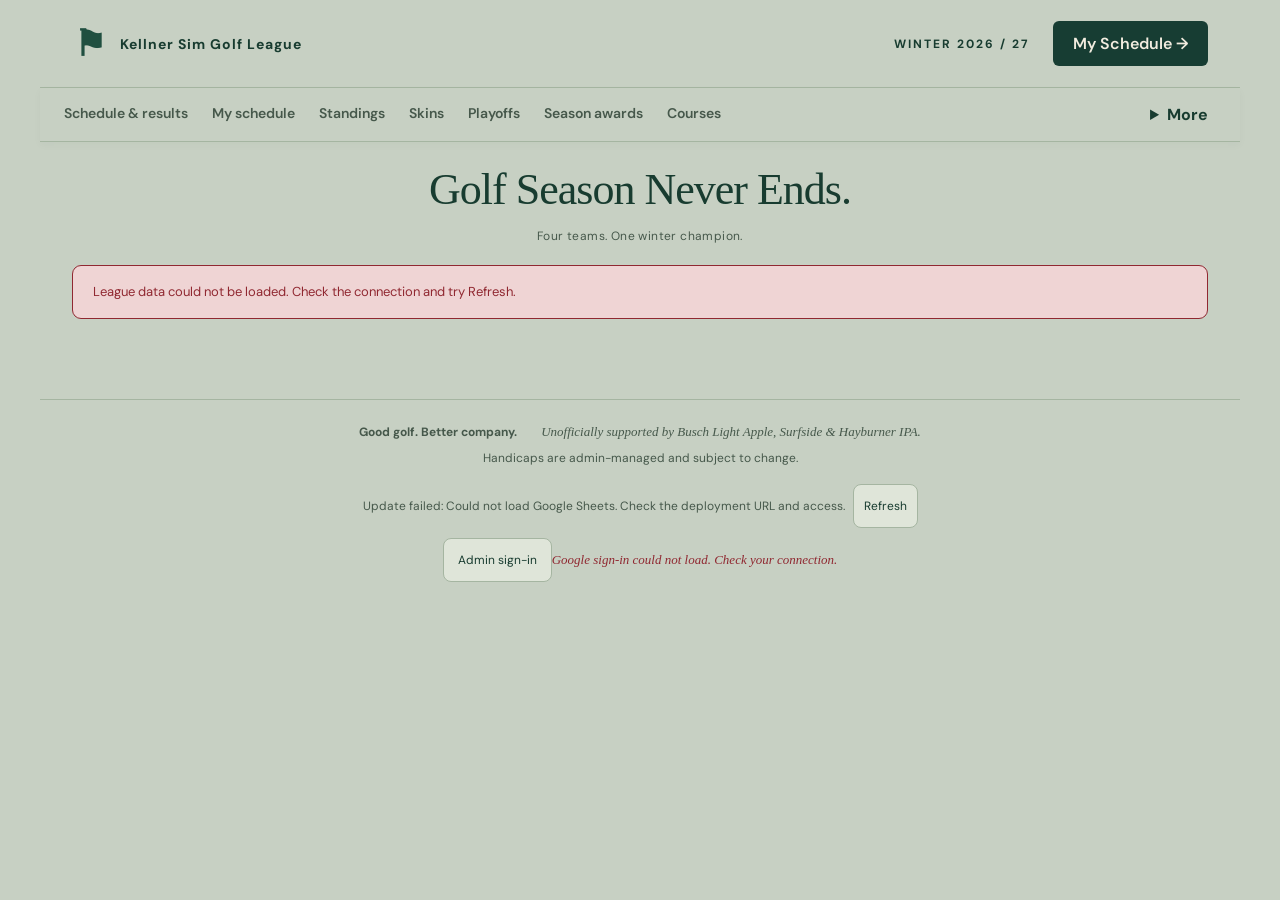
==== index.html @ 16c5644f "Add files via upload" ====
<!doctype html>
<html lang="en"><head><meta charset="utf-8"><meta name="viewport" content="width=device-width,initial-scale=1"><meta name="theme-color" content="#c7d0c3" media="(prefers-color-scheme: light)"><meta name="theme-color" content="#102a23" media="(prefers-color-scheme: dark)"><script src="theme.js?v=20261117-match-grid"></script><meta name="description" content="Nine holes. Four teams. One winter champion. League scores, standings and player statistics."><title>Kellner Sim Golf League</title><link rel="preconnect" href="https://fonts.googleapis.com"><link rel="preconnect" href="https://fonts.gstatic.com" crossorigin><link rel="stylesheet" href="https://fonts.googleapis.com/css2?family=DM+Sans:wght@400;500;600;700&amp;display=swap"><link rel="stylesheet" href="style.css?v=20261117-match-grid"><link rel="icon" href="favicon.svg?v=20261117-match-grid" type="image/svg+xml"><link rel="apple-touch-icon" href="icon-180.png?v=20261117-match-grid"><link rel="manifest" href="manifest.json?v=20261117-match-grid"><meta name="apple-mobile-web-app-capable" content="yes"><meta property="og:type" content="website"><meta property="og:title" content="Kellner Sim Golf League"><meta property="og:description" content="Golf Season Never Ends. View league schedules, results, standings and player statistics."><meta property="og:url" content="https://ckellner11.github.io/2026-Sim-Golf-League/"><meta property="og:locale" content="en_US"><link rel="canonical" href="https://ckellner11.github.io/2026-Sim-Golf-League/"><meta property="og:site_name" content="Kellner Sim Golf League"><meta property="og:image" content="https://ckellner11.github.io/2026-Sim-Golf-League/og-image.png?v=20261117-match-grid"><meta property="og:image:alt" content="Cream golf flag and Kellner Sim Golf League name on a forest-green background"><meta property="og:image:width" content="1200"><meta property="og:image:height" content="630"><meta name="twitter:card" content="summary_large_image"></head>
<body><a class="skip" href="#content">Skip to content</a><header><a class="brand" href="#schedule"><span class="mark">⚑</span><span id="brand">Kellner Sim Golf League</span></a><div class="header-actions"><span class="season">WINTER 2026 / 27</span><a class="primary-link" href="#my-schedule">My Schedule →</a></div></header><nav class="site-nav" aria-label="League sections"><div class="nav-links"><a href="#schedule">Schedule & results</a><a href="#my-schedule">My schedule</a><a href="#standings">Standings</a><a href="#skins">Skins</a><a href="#playoffs">Playoffs</a><a href="#awards">Season awards</a><a href="#courses">Courses</a></div><details class="nav-more"><summary>More</summary><div class="more-links"><a href="#players">Player Stats</a><a href="#teams">Teams</a><a href="#handicaps">Handicaps</a><a href="#rules">League rules</a><label class="theme-control" for="theme-mode">Appearance<select id="theme-mode" aria-label="Appearance"><option value="system">System</option><option value="light">Light</option><option value="dark">Dark</option></select></label><label class="theme-control" for="text-size">Text size<select id="text-size" aria-label="Text size"><option value="standard">Standard</option><option value="large">Large</option><option value="extra-large">Extra large</option></select></label></div></details></nav>
<section class="league-title"><h1>Golf Season Never Ends.</h1><span>Four teams. One winter champion.</span></section>
<main id="content"><section id="league-news" aria-label="League news" hidden></section><div id="view" tabindex="-1" aria-busy="true"><div class="skeleton" role="status" aria-label="Loading league schedule"><span>Loading your league…</span><div></div><div></div><div></div></div></div><noscript><style>.skeleton,.connection{display:none}</style><div class="notice">JavaScript is needed to load the league schedule, standings and scores. Please enable it in your browser and reload this page.</div></noscript></main>
<footer><strong>Good golf. Better company.</strong><span>Unofficially supported by Busch Light Apple, Surfside &amp; Hayburner IPA.</span><small>Handicaps are admin-managed and subject to change.</small><div class="connection"><span id="status" role="status">Loading league…</span><button id="refresh">Refresh</button></div></footer><script src="config.js?v=20261117-match-grid"></script><script src="data.js?v=20261117-match-grid"></script><script src="engine.js?v=20261117-match-grid"></script><script src="extras.js?v=20261117-match-grid"></script><script src="extras-ui.js?v=20261117-match-grid"></script><script src="course-media.js?v=20261117-match-grid"></script><script src="live-display.js?v=20261117-match-grid"></script><script src="scoring-config.js?v=20261117-match-grid"></script><script src="app.js?v=20261117-match-grid"></script><script src="live-scoring.js?v=20261117-match-grid"></script></body></html>
---- style.css ----
:root{--crest-ink:#fff;--team-3:#82549b;--team-2:#257b83;--team-1:#a34c42;--team-0:#4056a0;--score-ink:#000;--warning-ink:#624b1e;--warning-line:#ad8b47;--warning-bg:#e8d8ae;--strong-ink:#f1ecdf;--strong-bg:#173d33;--ink:#183c30;--green:#204f40;--paper:#c7d0c3;--surface:#dfe5d9;--surface-alt:#d3ddcd;--line:#a5b5a1;--cream:#dfe5d9;--muted:#46584b;--gold:#806127;--gold-ink:#6b501f;--win-bg:#cfdfc4;--win-line:#719061;--error:#902831;--error-bg:#efd4d4;--nav-h:68px;--match-padding:20px;--match-time-size:1.5625rem}
*{box-sizing:border-box}
body{margin:0;background:var(--paper);color:var(--ink);font:0.9375rem 'DM Sans',Arial,sans-serif}
header,main,footer{max-width:1200px;margin:auto}
header{height:94px;display:flex;align-items:center;justify-content:space-between;padding:0 32px}
.brand{display:flex;gap:12px;align-items:center;font-weight:700;text-decoration:none;color:var(--ink)}
.mark{background:var(--ink);color:var(--surface);width:38px;height:38px;border-radius:50%;text-align:center;font-size:1.75rem}
.season,.eyebrow{font-size:0.75rem;letter-spacing:2px;font-weight:700}
.eyebrow{color:var(--cream)}
h1{font:600 clamp(2.5rem,5vw,3.875rem)/1.05 'DM Sans',Arial,sans-serif;letter-spacing:-2px;margin:18px 0}
h2{font:800 1.75rem 'DM Sans',Arial,sans-serif;letter-spacing:-1px;margin:0 0 8px}
h3{margin:0 0 12px;font-size:1.1875rem}
main{padding:20px 32px 60px}
.connection{display:flex;align-items:center;justify-content:space-between;gap:20px;font-size:0.75rem;color:var(--muted)}
button,select,input{font:inherit;border:1px solid var(--line);border-radius:8px;padding:10px 14px;background:var(--surface);color:var(--ink)}
button{cursor:pointer}
button:hover{background:var(--surface-alt)}
a{color:var(--green)}
nav{display:flex;gap:25px;overflow-x:auto;border-bottom:1px solid var(--line);margin:14px 0 30px}
nav a{white-space:nowrap;text-decoration:none;font-weight:600;color:var(--muted);padding:17px 0;border-bottom:3px solid transparent}
nav a.active{color:var(--ink);border-color:var(--green)}
.sub{color:var(--muted);line-height:1.6;margin-top:0}
.section-head{display:flex;justify-content:space-between;align-items:center;gap:16px;margin:0 0 24px}
.badge{font-size:0.75rem;border-radius:30px;padding:7px 12px;background:var(--surface-alt);white-space:nowrap}
.table-wrap{overflow:auto;background:var(--surface);border:1px solid var(--line);border-radius:12px}
table{border-collapse:collapse;width:100%;white-space:nowrap}
th{font-size:0.75rem;text-transform:uppercase;letter-spacing:1px;color:var(--muted);background:var(--surface-alt)}
th,td{padding:18px;text-align:right;border-bottom:1px solid var(--line)}
th:first-child,td:first-child{text-align:left}
tbody tr:last-child td{border-bottom:0}
.team{font-weight:700;display:flex;align-items:center;gap:13px}
.crest{display:inline-grid;place-items:center;background:var(--surface-alt);border-radius:50%;width:32px;height:32px;font-size:0.75rem}
.points{font-weight:800;font-size:1.375rem}
.note,.notice{font-size:0.8125rem;line-height:1.7;padding:18px 0;color:var(--muted)}
.notice{padding:15px 20px;background:var(--warning-bg);border:1px solid var(--warning-line);border-radius:9px;margin-bottom:20px;color:var(--warning-ink)}
.grid{display:grid;grid-template-columns:repeat(2,minmax(0,1fr));gap:20px}
.card{background:var(--surface);border:1px solid var(--line);border-radius:12px;padding:24px;min-width:0}
.card-top{display:flex;justify-content:space-between;gap:12px;margin-bottom:20px;font-size:0.75rem;color:var(--muted);text-transform:uppercase;letter-spacing:1px}
.match-line{display:flex;align-items:center;justify-content:space-between;margin:14px 0;gap:10px}
.match-line strong{font-size:1.375rem}
.pair{padding:16px 0;border-top:1px solid var(--line)}
.pair summary{cursor:pointer;line-height:1.6;font-size:0.8125rem}
.pair p{font-size:0.8125rem;color:var(--muted)}
.scorecard td,.scorecard th{padding:9px;font-size:0.75rem}
.toolbar{display:flex;gap:12px;flex-wrap:wrap;align-items:center}
.empty{padding:32px;text-align:center;color:var(--muted)}
.bracket{display:grid;grid-template-columns:1fr 1fr;gap:28px}
.bracket .card{margin-top:16px}
.winner{border-color:var(--win-line);background:var(--win-bg)}
.rules{max-width:850px}
.rules p,.rules li{line-height:1.8}
.rules li{margin-bottom:8px}
.rules h3{margin-top:24px}
footer{border-top:1px solid var(--line);display:flex;justify-content:space-between;gap:20px;padding:30px 32px;color:var(--muted);font-size:0.75rem}
.skip{position:absolute;left:-9999px}
.skip:focus{left:12px;top:12px;z-index:100;background:var(--surface);padding:12px}
:focus-visible{outline:3px solid var(--gold-ink);outline-offset:3px}
@media(max-width:700px){header{height:76px;padding:0 20px}
.season{display:none}
main{padding:18px 16px 40px}
nav{gap:23px;margin-bottom:24px}
h2{font-size:1.5625rem}
.section-head{align-items:flex-start;flex-direction:column}
.grid,.bracket{grid-template-columns:1fr}
.card{padding:20px}
th,td{padding:14px}
.connection{align-items:flex-start}
footer{flex-direction:column;padding:24px}}
#league-news{background:var(--paper);border:1px solid var(--line);border-radius:16px;padding:22px;margin:0 0 24px;overflow-wrap:anywhere}
.news-heading{display:flex;align-items:baseline;justify-content:space-between;gap:12px;flex-wrap:wrap;margin-bottom:8px}
.news-heading h2{font-size:1.25rem;margin:0}
.news-post{padding:14px 0;border-top:1px solid var(--line)}
.news-post h3{font-size:1.05rem;margin:8px 0}
.news-meta{display:flex;align-items:center;gap:10px;flex-wrap:wrap;font-size:.8rem;color:var(--muted)}
.news-message{white-space:pre-wrap;line-height:1.6;margin:0;max-height:12rem;overflow:auto}
.news-older summary{cursor:pointer;padding:12px 0;font-weight:600}
@media(max-width:600px){#league-news{padding:16px}
.news-heading{display:block}
.news-heading .sub{display:block;margin-top:5px}}
.course-list{display:grid;grid-template-columns:repeat(auto-fit,minmax(min(100%,320px),1fr));gap:20px}
.course-entry{min-width:0;overflow-wrap:anywhere}
.course-entry h3{margin:12px 0 6px;font-size:1.4rem}
.course-description{white-space:pre-wrap;line-height:1.65}
.course-entry dl{margin:18px 0}
.course-entry dl div{display:flex;gap:14px;padding:7px 0;border-top:1px solid var(--line)}
.course-entry dt{font-weight:600;flex:0 0 90px}
.course-entry dd{margin:0}
#view[data-section="schedule"],#view[data-section="teams"]{font-size:1.0625rem}
#view[data-section="schedule"] .pair summary,#view[data-section="schedule"] .pair p{font-size:1rem;line-height:1.7}
#view[data-section="schedule"] .scorecard td,#view[data-section="schedule"] .scorecard th{font-size:0.875rem;padding:11px}
#view[data-section="schedule"] .card-top{font-size:0.8125rem}
#view[data-section="teams"] li{font-size:1.125rem;line-height:1.9}
.schedule-help{color:var(--muted);margin:-8px 0 24px;line-height:1.6}
.schedule-days{display:grid;grid-template-columns:repeat(2,minmax(0,1fr));gap:24px;align-items:start}
.schedule-day{min-width:0}
.schedule-day>h3{font-size:1.375rem;border-bottom:3px solid var(--green);padding-bottom:14px;margin-bottom:16px}
.schedule-team{display:block;color:var(--muted);font-size:0.875rem;font-weight:600}
.schedule-names{font-size:1.3125rem;font-weight:700;line-height:1.5;margin:4px 0;overflow-wrap:anywhere}
.schedule-versus{display:block;font-size:0.8125rem;color:var(--muted);margin:10px 0}
.schedule-result{border-top:1px solid var(--line);padding-top:16px;font-weight:600;line-height:1.6;margin-bottom:0}
.schedule-scorecard{margin-top:16px}
.schedule-scorecard summary{cursor:pointer;font-weight:600;padding:8px 0}
.schedule-scorecard p{line-height:1.6}
.schedule-empty{color:var(--muted);padding:18px 0;line-height:1.6}
.schedule-scramble-results{margin-top:28px}
@media(max-width:700px){.schedule-days{grid-template-columns:1fr;gap:20px}
.schedule-names{font-size:1.25rem}}
.weekly-opponents{background:var(--surface-alt);border:1px solid var(--line);border-radius:12px;padding:18px 20px;margin-bottom:24px}
.weekly-opponents h3{font-size:0.9375rem;margin:0 0 10px;color:var(--muted)}
.weekly-opponents>div{display:flex;gap:12px 32px;flex-wrap:wrap}
.weekly-opponents p{margin:0;line-height:1.7}
.weekly-opponents small{display:block;color:var(--muted)}
.schedule-side{padding:10px 12px;border-radius:8px}
.schedule-side-winner{background:var(--win-bg);border:1px solid var(--win-line)}
.winner-tag{display:inline-block;font-size:0.875rem;font-weight:700;margin-top:3px;color:var(--green)}
.scorecard-summary td{background:var(--surface-alt);font-weight:700;border-top:2px solid var(--line)}
@media(max-width:700px){.personal-schedule{border:0;background:transparent;overflow:visible}
.personal-schedule table,.personal-schedule tbody{display:block;width:100%;white-space:normal}
.personal-schedule thead{position:absolute;width:1px;height:1px;overflow:hidden;clip-path:inset(50%)}
.personal-schedule tbody tr{display:grid;grid-template-columns:minmax(0,1fr) auto;background:var(--surface);border:1px solid var(--line);border-radius:12px;margin-bottom:16px;padding:16px;gap:10px 12px}
.personal-schedule td{display:block;text-align:left;border:0;padding:0;min-width:0;overflow-wrap:anywhere;line-height:1.5}
.personal-schedule td:first-child{grid-column:1/-1;font-size:0.8125rem;font-weight:700;color:var(--muted)}
.personal-schedule td:first-child::before{content:'Week '}
.personal-schedule td:nth-child(2){font-size:1.0625rem;font-weight:700}
.personal-schedule td:nth-child(3){font-weight:700;font-size:1rem}
.personal-schedule td:nth-child(n+4){grid-column:1/-1;font-size:1rem}
.personal-schedule td:nth-child(4){border-top:1px solid var(--line);padding-top:12px}
.personal-schedule td:nth-child(n+4)::before{display:block;font-size:0.75rem;font-weight:600;color:var(--muted);margin-bottom:3px}
.personal-schedule td:nth-child(4)::before{content:'Your pair / team'}
.personal-schedule td:nth-child(5)::before{content:'Opponents'}
.personal-schedule td:nth-child(6)::before{content:'Course / format'}
#view[data-section="my-schedule"] .section-head label,#schedule-player{max-width:100%}}
.course-photo{margin:0 0 16px}
.course-photo img{display:block;width:100%;aspect-ratio:16/10;object-fit:cover;border-radius:8px;background:var(--surface-alt)}
.course-photo img[hidden]{display:none}
.course-photo figcaption{font-size:0.75rem;color:var(--muted);margin-top:6px;line-height:1.4}
.course-logo{display:flex;align-items:center;justify-content:center;width:144px;height:76px;padding:8px;margin-bottom:16px;border-radius:8px;background:var(--surface);border:1px solid var(--line)}
.course-logo img{max-width:100%;max-height:100%;object-fit:contain}
.course-logo-dark{background:var(--ink)}
.course-logo[hidden]{display:none}
body{font-size:1rem}
header{height:88px;border-bottom:1px solid var(--line)}
.mark{border-radius:0;background:none;color:var(--green);font-size:2.25rem;width:36px;height:42px;line-height:42px}
.brand{font-size:0.875rem;letter-spacing:1px}
.header-actions{display:flex;align-items:center;gap:24px}
.primary-link{display:inline-block;background:var(--ink);color:var(--surface);padding:12px 20px;border-radius:6px;text-decoration:none;font-weight:600;white-space:nowrap}
.primary-link:hover{background:var(--green)}
.league-title{max-width:1200px;margin:auto;padding:24px 24px 20px;text-align:center}
.league-title h1{font:500 clamp(1.875rem,4vw,2.75rem)/1.1 Georgia,'Times New Roman',serif;letter-spacing:-1px;margin:0 0 10px}
.league-title span{font-size:0.75rem;color:var(--muted);letter-spacing:.4px}
h2,h3{font-family:Georgia,'Times New Roman',serif;font-weight:500;letter-spacing:-.3px}
h2{font-size:1.875rem}
main{padding-top:0}
.week-banner{height:240px;position:relative;overflow:hidden;border-radius:10px;background:linear-gradient(115deg,var(--ink),var(--green));color:var(--surface);margin-bottom:24px;isolation:isolate}
.week-banner[hidden]{display:none}
.banner-photo{position:absolute;inset:0;width:100%;height:100%;object-fit:cover;z-index:-2}
.banner-photo[hidden]{display:none}
.week-banner:after{content:'';position:absolute;inset:0;background:linear-gradient(90deg,#071c14b0,transparent 85%),linear-gradient(0deg,#071c1470,transparent 65%);z-index:-1}
.banner-copy{position:absolute;left:28px;bottom:28px;right:28px}
.banner-copy .eyebrow{color:var(--cream);font-size:0.75rem;margin:0 0 8px}
.banner-copy h2{font-size:2.625rem;line-height:1.1;margin:0 0 10px;color:var(--surface);max-width:85%}
.banner-copy>p:last-child{margin:0;font-size:0.875rem}
.banner-credit{position:absolute;bottom:8px;right:12px;color:var(--surface);font-size:0.75rem;max-width:70%;text-align:right}
.connection{font-size:0.75rem;margin:10px 0}
.connection button{padding:7px 12px;font-size:0.75rem}
button:disabled{opacity:.45;cursor:default}
button:disabled:hover{background:var(--surface)}
#league-news{padding:0;margin:12px 0;border-radius:8px;background:var(--paper)}
.news-digest>summary{display:flex;gap:16px;align-items:center;cursor:pointer;padding:14px 18px;list-style:none}
.news-digest>summary::-webkit-details-marker{display:none}
.news-kicker{font-size:0.75rem;letter-spacing:1.2px;text-transform:uppercase;color:var(--gold-ink);font-weight:700;flex-shrink:0}
.news-preview{flex:1;font-size:0.875rem;white-space:nowrap;overflow:hidden;text-overflow:ellipsis}
.news-expand{font-size:0.75rem;white-space:nowrap;text-decoration:underline}
.news-digest>.news-post,.news-digest>.news-older{margin:0 18px}
.news-digest[open]>summary{border-bottom:1px solid var(--line)}
nav{margin:8px 0 24px;gap:24px}
nav a{font-size:0.875rem;padding:14px 0}
nav::-webkit-scrollbar{height:4px}
nav::-webkit-scrollbar-thumb{background:var(--line);border-radius:4px}
.section-head{align-items:flex-end;gap:16px}
.section-head .sub{margin-bottom:0}
.week-controls{display:flex;gap:8px;align-items:flex-end;flex-shrink:0}
.week-controls label{font-size:0.75rem;text-transform:uppercase;letter-spacing:.6px}
.week-controls select{display:block;font-size:0.8125rem;text-transform:none;letter-spacing:0;margin-top:5px;max-width:260px}
.week-controls button{font-size:0.8125rem;min-height:40px;padding:10px}
.match-finder{display:flex;align-items:center;gap:12px;flex-wrap:wrap;padding:14px 18px;background:var(--surface);border:1px solid var(--line);border-radius:8px;margin-bottom:18px}
.match-finder label{font-weight:600;font-size:0.875rem}
.match-finder select{font-size:0.875rem;min-width:170px}
.match-finder a{font-size:0.8125rem;margin-left:auto;font-weight:600}
.finder-status{font-size:0.75rem;color:var(--muted)}
.weekly-opponents{padding:14px 18px;background:var(--surface-alt);margin-bottom:20px}
.weekly-opponents h3{font:600 0.75rem 'DM Sans',Arial,sans-serif;letter-spacing:1.5px;text-transform:uppercase;color:var(--gold-ink)}
.weekly-opponents p{font-size:0.9375rem}
.weekly-opponents small{font-size:0.75rem}




.team-label{border-left:4px solid var(--team-accent,var(--green));padding-left:9px}
.team .crest{background:var(--team-accent,var(--green));color:var(--surface);flex-shrink:0}
.team{border-left:3px solid var(--team-accent,var(--green));padding-left:10px}
.schedule-days{gap:30px}
.schedule-day>h3{font-size:1.5625rem;border-bottom:1px solid var(--line);padding-bottom:12px}
.schedule-opponents{min-width:0}
.schedule-side{padding:0}
.schedule-side-winner{padding:8px;border-radius:5px}
.schedule-team{font-size:0.75rem;text-transform:uppercase;letter-spacing:.8px}
.schedule-names{font-size:1.125rem;font-weight:600;line-height:1.45;margin:5px 0 0}
.schedule-versus{font:italic 0.875rem Georgia,serif;margin:8px 0;color:var(--muted)}
.schedule-result,.schedule-scorecard{grid-column:1/-1;font-size:0.875rem}
.schedule-match>.schedule-team,.schedule-match>.schedule-names{grid-column:2}
.schedule-scorecard{min-width:0}
.schedule-match[data-my-match="true"]{border:2px solid var(--gold);box-shadow:0 0 0 3px color-mix(in srgb,var(--gold) 9%,transparent)}
.my-match-label{font-size:0.75rem;letter-spacing:.6px;text-transform:uppercase;font-weight:700;color:var(--gold-ink)}
.winner-tag{font-size:0.75rem}
.schedule-help{font-size:0.75rem;margin-top:0}
.card{box-shadow:0 2px 8px color-mix(in srgb,var(--ink) 1%,transparent)}
footer{flex-wrap:wrap;justify-content:center;text-align:center;gap:10px 24px;padding-top:24px;font-size:0.75rem}
footer span{font:italic 0.8125rem Georgia,serif}
footer small{flex-basis:100%;font-size:0.75rem}
@media(max-width:900px){.section-head{align-items:flex-start;flex-direction:column}
.schedule-names{font-size:1.0625rem}}
@media(max-width:700px){header{height:70px;gap:12px;padding:0 16px}
.brand{font-size:0.75rem;letter-spacing:.5px;gap:7px}
.header-actions{gap:0}
.primary-link{font-size:0.75rem;padding:10px 12px}
.mark{font-size:1.875rem;width:24px}
.league-title{padding:18px 16px 15px}
.league-title h1{font-size:1.8125rem;letter-spacing:-.8px}
.league-title span{display:none}
main{padding-top:0}
.week-banner{height:155px;border-radius:8px}
.banner-copy{left:18px;bottom:25px;right:16px}
.banner-copy h2{font-size:1.8125rem;max-width:100%;margin-bottom:8px}
.banner-copy>p:last-child{font-size:0.75rem}
.banner-copy .eyebrow{font-size:0.75rem;margin-bottom:5px}
.banner-credit{font-size:0.75rem;max-width:90%}
.news-digest>summary{gap:8px;padding:11px 12px}
.news-kicker{font-size:0.75rem}
.news-preview{font-size:0.75rem}
.news-expand{font-size:0.75rem}
nav{margin-bottom:18px;gap:19px}
nav a{font-size:0.8125rem}
.section-head{margin-bottom:16px;gap:12px}
.section-head h2{font-size:1.625rem}
.week-controls{width:100%;gap:6px;justify-content:space-between}
.week-controls label{flex:1;min-width:0}
.week-controls select{width:100%;max-width:none;padding:10px 6px;font-size:0.75rem}
.week-controls button{font-size:0.75rem;padding:10px 8px}
.match-finder{padding:12px;gap:8px}
.match-finder label{font-size:0.8125rem}
.match-finder select{flex:1;min-width:120px;max-width:100%;padding:9px}
.finder-status{flex-basis:100%}
.match-finder a{margin-left:0}
.weekly-opponents>div{display:block}
.weekly-opponents p+p{margin-top:8px}
.weekly-opponents p{font-size:0.875rem}
.schedule-days{gap:20px}
.schedule-day>h3{font-size:1.4375rem}
.schedule-names{font-size:1.125rem}
.schedule-team{font-size:0.75rem}
.schedule-scorecard .table-wrap{max-width:100%}}
@media(prefers-reduced-motion:reduce){html{scroll-behavior:auto}}
.current-week{margin-top:14px;text-decoration:underline;font-weight:600}
.personal-match-summary{flex-basis:100%;padding:16px;border-left:4px solid var(--gold);background:var(--surface);display:grid;gap:8px;line-height:1.5}
.personal-match-summary strong{font-size:1.1875rem}
.personal-match-summary span{font-size:0.875rem}
.schedule-day>h3{background:var(--surface-alt);padding:16px;border-radius:8px;border-bottom:3px solid var(--line)}
@media(max-width:700px){.personal-match-summary{padding:12px}
.personal-match-summary strong{font-size:1.125rem}}
.player-identity{display:flex;align-items:center;justify-content:space-between;gap:16px;flex-basis:100%;padding:18px;background:var(--ink);color:var(--surface);border-radius:8px;margin-bottom:12px}
.player-identity>div{display:grid;gap:6px;min-width:0}
.player-identity span{font-size:0.75rem;text-transform:uppercase;letter-spacing:1px}
.player-identity strong{font-size:1.6875rem;overflow-wrap:anywhere}
.player-identity small{font-size:0.75rem;color:var(--cream);line-height:1.5}
.player-identity button{flex-shrink:0;font-weight:700}
.match-finder .player-identity{margin-bottom:0}
@media(max-width:700px){.player-identity{align-items:flex-start;flex-direction:column;padding:16px}
.player-identity strong{font-size:1.625rem}
.player-identity button{font-size:0.875rem;padding:10px 14px}}
.schedule-opponents{width:100%;display:flex;flex-direction:column;gap:10px}
.schedule-side{min-width:0}
.schedule-team{display:block;line-height:1.5}
.schedule-names{font-size:1.1875rem;line-height:1.5;overflow-wrap:break-word;margin:6px 0 0}
.schedule-versus{display:block;margin:0;font-size:0.875rem;line-height:1.2}
.schedule-result{margin:16px 0 0;line-height:1.5}
.schedule-scorecard{margin-top:14px;width:100%;min-width:0}
.schedule-match>.schedule-names{margin-top:8px}
@media(max-width:700px){.schedule-names{font-size:1.125rem}}
/* Stable navigation: the banner belongs to the schedule, never the shell. */
.site-nav{position:sticky;top:0;z-index:50;max-width:1200px;margin:0 auto;padding:0 24px;display:flex;align-items:center;gap:12px;overflow:visible;background:var(--paper);border-bottom:1px solid var(--line);box-shadow:0 3px 8px color-mix(in srgb,var(--ink) 3%,transparent)}
.nav-links{display:flex;align-items:center;gap:24px;overflow-x:auto;min-width:0;flex:1;scrollbar-width:thin}.nav-links>a{flex-shrink:0}.site-nav a[aria-current="page"]{border-color:var(--green);color:var(--ink)}
.nav-more{position:relative;flex-shrink:0}.nav-more>summary{cursor:pointer;font-weight:700;padding:16px 8px;min-height:44px}.more-links{position:absolute;right:0;top:100%;width:190px;background:var(--paper);border:1px solid var(--line);box-shadow:0 8px 24px color-mix(in srgb,var(--ink) 12%,transparent);border-radius:8px;padding:8px;display:grid}.more-links a{padding:12px;text-decoration:none;border-bottom:0}.more-links a[aria-current="page"]{background:var(--surface-alt);border-radius:4px}
.sr-only{position:absolute;width:1px;height:1px;padding:0;overflow:hidden;clip:rect(0,0,0,0);white-space:nowrap;border:0}
.skeleton{padding:24px 0}.skeleton>span{display:block;margin-bottom:18px;color:var(--muted)}.skeleton>div{height:100px;margin-bottom:16px;background:linear-gradient(100deg,var(--surface-alt),var(--surface-alt),var(--surface-alt));border-radius:10px;animation:loading-pulse 1.4s ease-in-out infinite alternate}@keyframes loading-pulse{to{opacity:.5}}
.compact-week{display:flex;flex-wrap:nowrap;align-items:center;gap:6px;max-width:100%}.compact-week select{display:block;min-width:0;max-width:250px;margin:0;min-height:44px;font-size:0.875rem;flex:1}.compact-week button{min-width:44px;min-height:44px;padding:6px 12px;font-size:1.5625rem;background:var(--green);color:var(--surface)}.compact-week button:disabled{background:var(--surface-alt);color:var(--muted);opacity:1}.compact-week .current-week{font-size:0.75rem;max-width:95px;margin:0;background:var(--surface);color:var(--green);text-decoration:none}
.next-match{margin-top:8px;margin-bottom:24px}.next-match-title{display:flex;align-items:center;gap:12px;flex-wrap:wrap;width:100%}.next-match-title h2{margin-right:auto;margin-bottom:0;font-size:1.625rem}.next-match-title select{max-width:230px}.next-match .player-identity{margin-bottom:0}.selected-week-match{margin-bottom:20px}.selected-week-match h3{font:600 1rem 'DM Sans',sans-serif}.next-match>p{margin:0}
/* One canonical match-card layout. */
.schedule-match{display:flex;flex-direction:column;gap:0;padding:var(--match-padding);background:var(--surface);border:1px solid var(--line);border-radius:12px;margin-bottom:16px;min-width:0;box-shadow:0 2px 8px color-mix(in srgb,var(--ink) 2%,transparent)}
.schedule-match-top{display:flex;flex-direction:row;align-items:center;justify-content:space-between;flex-wrap:wrap;gap:10px 16px;width:100%;border-bottom:1px solid var(--line);padding:0 0 14px;margin:0 0 16px;min-width:0}
.schedule-match-top>strong{font:700 var(--match-time-size)/1.2 'DM Sans',Arial,sans-serif;white-space:normal}.schedule-match-top .my-match-label{flex-basis:100%}.schedule-match-top .badge{max-width:100%;font-size:0.75rem;line-height:1.4;white-space:normal;border:1px solid var(--line);background:none;border-radius:3px;padding:5px 7px}
/* Team accents avoid brand green and the personal-match gold. */
.team-tone-0{--team-accent:var(--team-0)}.team-tone-1{--team-accent:var(--team-1)}.team-tone-2{--team-accent:var(--team-2)}.team-tone-3{--team-accent:var(--team-3)}
.news-kicker,.weekly-opponents h3{color:var(--gold-ink)}.schedule-day>h3{border-color:var(--line)} :focus-visible{outline-color:var(--gold-ink)}
table{font-variant-numeric:tabular-nums}.standings-leader td{background:var(--surface-alt);font-weight:700}.standings-table .points{font-size:1.375rem}
.golf-score{color:var(--score-ink);display:inline-flex;align-items:center;justify-content:center;min-width:26px;height:26px;border:1px solid transparent}.golf-score.birdie,.golf-score.eagle{border-color:currentColor;border-radius:50%;font-weight:700}.golf-score.eagle{outline:1px solid currentColor;outline-offset:2px}.golf-score.bogey,.golf-score.double-bogey{border-color:currentColor;font-weight:700}.golf-score.double-bogey{outline:1px solid currentColor;outline-offset:2px}.scorecard .match-up{background:var(--surface-alt);color:var(--green);font-weight:700}.scorecard .match-down{background:var(--error-bg);color:var(--error);font-weight:700}.scorecard .match-square{background:var(--surface-alt);color:var(--muted);font-weight:700}.scorecard td{height:42px}.scorecard-legend{line-height:1.6;font-size:0.75rem}
.rules-summary{margin-bottom:18px}.rules-summary li{line-height:1.7;margin:8px 0}.rule-section{padding:18px 0;border-bottom:1px solid var(--line)}.rule-section summary{font-size:1.1875rem;font-weight:700;cursor:pointer;min-height:32px}.rule-section p{line-height:1.8}.rules+.card,.rules-summary+.card{margin-bottom:20px}
@media(max-width:700px){
 .site-nav{padding:0 12px;gap:6px}.nav-links{gap:20px}.nav-more>summary{font-size:0.875rem}.league-title{padding-top:18px}
 .compact-week{width:100%}.compact-week select{max-width:none;font-size:0.8125rem}.compact-week .current-week{font-size:0.75rem;max-width:75px;padding:6px}
 .next-match-title{gap:10px}.next-match-title h2{flex-basis:100%}.next-match-title select{max-width:none}.schedule-days{--match-padding:16px;--match-time-size:1.5rem}
 body small,.banner-credit,.news-kicker,.news-preview,.news-expand,.schedule-team,.connection,.connection button,.my-match-label,.finder-status,.badge,.schedule-match-top .badge,.banner-copy .eyebrow,.weekly-opponents h3,.weekly-opponents small,footer small,.season,.eyebrow,.team .crest,th,.card-top,.course-photo figcaption,.player-identity span,.week-controls label{font-size:0.75rem}
 .banner-credit{bottom:6px;right:10px;max-width:95%;line-height:1.3}.banner-copy{bottom:36px}.banner-copy h2{font-size:1.625rem}.week-banner{min-height:190px}
 .table-wrap{position:relative;isolation:isolate}.table-wrap th:first-child,.table-wrap td:first-child{position:sticky;left:0;z-index:2;background:var(--surface);box-shadow:2px 0 0 var(--line);max-width:170px;white-space:normal}.table-wrap th:first-child{z-index:3;background:var(--surface-alt)}.standings-leader td:first-child{background:var(--surface-alt)}.standings-table th:nth-child(n+4),.standings-table td:nth-child(n+4){display:none}.standings-table .team{gap:6px}.standings-table .crest{display:none}.personal-schedule td:first-child{position:static;box-shadow:none}.scorecard td:first-child{min-width:130px}.table-wrap table{min-width:100%}
}
@media(prefers-reduced-motion:reduce){.skeleton>div{animation:none}}

#view{scroll-margin-top:calc(var(--nav-h) + 8px)}.nav-more.active>summary{color:var(--green);text-decoration:underline;text-underline-offset:6px}.scorecard-summary>td:first-child{background:var(--surface-alt);font-weight:700}

@media(max-width:700px){.brand{font-size:0.75rem}.banner-copy>p:last-child,.news-meta,.primary-link{font-size:0.75rem}}

/* Intent-specific statuses; warnings retain the amber base notice. */
.schedule-match-top .badge.badge-final{background:var(--win-bg);border-color:var(--win-line);color:var(--green)}
.schedule-match-top .badge.badge-pending{background:transparent;border-color:var(--muted);color:var(--muted)}
.notice-error{background:var(--error-bg);border-color:var(--error);color:var(--error)}
.notice-info{background:var(--surface-alt);border-color:var(--line);color:var(--ink)}
.golf-score{width:26px;flex-shrink:0;position:relative}.scorecard td:not(:first-child),.scorecard th:not(:first-child){min-width:44px}
.site-nav a[aria-current="page"]{border-color:var(--gold)}.nav-more.active>summary{text-decoration-color:var(--gold)}

@media(prefers-color-scheme:dark){:root:not([data-theme="light"]){--ink:#f1ecdf;--green:#c0d7c7;--paper:#102a23;--surface:#1c3a31;--surface-alt:#24463b;--line:#4a6959;--cream:#c8d6c7;--muted:#b6c7bb;--gold:#d4b36a;--gold-ink:#e4c88d;--win-bg:#274c37;--win-line:#6b9e76;--error:#ffb3b9;--error-bg:#512d33;--strong-bg:#2e5346;--strong-ink:#f1ecdf;--warning-bg:#493f24;--warning-line:#bca565;--warning-ink:#f0d99e;--score-ink:#f1ecdf;--team-0:#a7b7f4;--team-1:#edafa6;--team-2:#8bd2d7;--team-3:#d4b2ef;--crest-ink:#102a23;color-scheme:dark}}
:root[data-theme="dark"]{--ink:#f1ecdf;--green:#c0d7c7;--paper:#102a23;--surface:#1c3a31;--surface-alt:#24463b;--line:#4a6959;--cream:#c8d6c7;--muted:#b6c7bb;--gold:#d4b36a;--gold-ink:#e4c88d;--win-bg:#274c37;--win-line:#6b9e76;--error:#ffb3b9;--error-bg:#512d33;--strong-bg:#2e5346;--strong-ink:#f1ecdf;--warning-bg:#493f24;--warning-line:#bca565;--warning-ink:#f0d99e;--score-ink:#f1ecdf;--team-0:#a7b7f4;--team-1:#edafa6;--team-2:#8bd2d7;--team-3:#d4b2ef;--crest-ink:#102a23;color-scheme:dark}
:root[data-theme="light"]{color-scheme:light}

.primary-link,.player-identity{background:var(--strong-bg);color:var(--strong-ink)}.player-identity small{color:var(--strong-ink)}
.primary-link:hover{background:var(--strong-bg);filter:brightness(1.15)}
.week-banner{background:var(--strong-bg);color:var(--strong-ink);margin-bottom:24px}.banner-copy h2,.banner-copy .eyebrow,.banner-credit{color:var(--strong-ink)}
.team .crest{color:var(--crest-ink)}.course-logo{background:var(--surface)}.course-logo-dark{background:var(--strong-bg)}
.theme-control{display:grid;gap:7px;padding:12px;border-top:1px solid var(--line);font-size:0.8125rem;font-weight:600}.theme-control select{max-width:100%;min-width:0;padding:9px;font-size:0.875rem;background:var(--surface)}
.nav-links.has-more-right{mask-image:linear-gradient(to right,#000 0%,#000 calc(100% - 24px),transparent 100%);-webkit-mask-image:linear-gradient(to right,#000 0%,#000 calc(100% - 24px),transparent 100%)}
footer .connection{width:100%;justify-content:center;align-items:center;margin:8px 0 0;gap:8px;flex-wrap:wrap}footer .connection #status{font-style:normal;font:0.75rem 'DM Sans',sans-serif;max-width:100%;overflow-wrap:anywhere}footer .connection button{font-size:0.75rem;padding:6px 10px}
.next-match-empty{padding:12px 16px}.next-match-empty .next-match-title{display:flex;flex-wrap:nowrap;gap:12px}.next-match-empty label{white-space:nowrap;font-size:0.875rem}.next-match-empty select{flex:1;min-width:0;max-width:260px;margin-left:auto}
.week-banner-compact{height:auto;min-height:80px;padding:16px 20px;display:flex;align-items:center}.week-banner-compact:after{display:none}.week-banner-compact .banner-photo,.week-banner-compact .banner-credit{display:none}.week-banner-compact .banner-copy{position:static;width:100%;display:flex;gap:10px 20px;align-items:center;justify-content:space-between}.week-banner-compact .banner-copy h2{font-size:1.375rem;max-width:none;margin:0}.week-banner-compact .banner-copy .eyebrow{margin:0}.week-banner-compact .banner-copy>p:last-child{display:none}
.player-stats-table th:first-child,.player-stats-table td:first-child{min-width:110px;white-space:nowrap}
.skins-breakdown th:nth-child(3),.skins-breakdown td:nth-child(3){text-align:left;white-space:normal;min-width:190px;max-width:280px;overflow-wrap:break-word}.skins-breakdown th:nth-child(3){color:var(--muted)}
.scorecard th:first-child,.scorecard td:first-child{white-space:nowrap!important;min-width:130px}
@media(max-width:700px){
 .next-match-empty{margin:0 0 14px;padding:10px 12px}.next-match-empty .next-match-title{gap:10px}.next-match-empty label{font-size:0.8125rem}.next-match-empty select{font-size:0.875rem;width:auto;padding:8px;max-width:none}
 .week-banner-compact{min-height:80px;height:auto;padding:14px 16px}.week-banner-compact .banner-copy{gap:8px;align-items:flex-start;flex-direction:column}.week-banner-compact .banner-copy h2{font-size:1.3125rem}.week-banner-compact .banner-copy .eyebrow{font-size:0.75rem}
 .league-title{padding:14px 16px}.section-head{gap:10px}.weekly-opponents{padding:12px}.schedule-help{margin-bottom:12px}
 .table-wrap th:first-child{background:var(--surface-alt)}.player-stats-table th:first-child,.player-stats-table td:first-child{min-width:110px}
}
@media(max-width:700px){
 #view[data-section="schedule"] .section-head .sub{font-size:0.8125rem;line-height:1.4}
 .weekly-opponents{padding:10px 12px;margin-bottom:14px}.weekly-opponents h3{margin-bottom:6px}.weekly-opponents p{font-size:0.8125rem;line-height:1.5}.weekly-opponents p+p{margin-top:6px}.weekly-opponents small{display:inline;margin-left:8px}
 .schedule-help{display:none}.schedule-day>h3{padding:12px;margin-top:0;margin-bottom:12px;font-size:1.375rem}
}

/* Stroke markers stay separate from gross-score notation, including empty cells. */
.scorecard td.score-hole{min-width:44px;height:54px;padding:12px 6px;text-align:center;vertical-align:middle}
.score-cell-content{position:relative;display:inline-flex;align-items:center;justify-content:center;width:26px;height:26px;vertical-align:middle}
.stroke-dots{position:absolute;top:-10px;left:22px;font-size:0.8125rem;line-height:12px;letter-spacing:1px;color:var(--ink);white-space:nowrap}

/* Align every hole's heading, par, rank, score and summary to one centerline. */
#view .scorecard th:not(:first-child),#view .scorecard td:not(:first-child){text-align:center;vertical-align:middle}
#view .scorecard td.score-hole{padding:12px 6px;height:54px}
#view .scorecard .score-cell-content{display:flex;margin:0 auto;position:relative;width:26px;height:26px;align-items:center;justify-content:center}
/* November live-match update */
.duo-score{display:flex;align-items:center;justify-content:space-between;gap:14px}.duo-points{font-size:2.375rem;line-height:1.1;font-variant-numeric:tabular-nums;white-space:nowrap;color:var(--ink)}
.schedule-match:has(.schedule-scorecard[open]){grid-column:1/-1}.mobile-scorecard{display:none}.skin-detail{display:block;margin-top:8px;white-space:normal;line-height:1.7}.skin-detail .golf-score{margin:3px 6px}.award-score{font-weight:700}
.skins-breakdown th:nth-child(4),.skins-breakdown td:nth-child(4){text-align:left;white-space:normal;min-width:160px;max-width:340px;overflow:visible;text-overflow:clip}
@media(max-width:700px){
 .desktop-scorecard{display:none}.mobile-scorecard{display:block;width:100%;min-width:0}.mobile-scorecard table{width:100%;min-width:0;table-layout:fixed}.mobile-scorecard th,.mobile-scorecard td{padding:12px 3px;font-size:0.75rem;text-align:center;white-space:normal;overflow-wrap:anywhere;position:static;min-width:0;max-width:none}.mobile-scorecard th:first-child{width:54px}.mobile-scorecard small{display:block;font-size:0.75rem;font-weight:400}.mobile-scorecard caption{text-align:left;font-weight:700;padding:12px 0}.mobile-scorecard .score-cell-content{display:flex;position:relative;width:26px;height:26px;margin:auto;align-items:center;justify-content:center}.mobile-match-totals{margin-top:18px}.duo-points{font-size:2rem}.standings-table th:first-child,.standings-table td:first-child{min-width:36px;max-width:44px}.standings-table th:nth-child(2),.standings-table td:nth-child(2){white-space:normal}
}
.scorer-action:empty{display:none}.scorer-action{grid-column:1/-1}.scorer-action button{margin-top:12px}.live-dialog{background:var(--surface);color:var(--ink);border:1px solid var(--line);border-radius:16px;max-width:600px;width:calc(100% - 24px);max-height:90vh;padding:20px}.live-dialog::backdrop{background:#0008}.live-dialog h2{margin:8px 0}.live-hole-nav{display:flex;align-items:center;justify-content:space-between;margin:20px 0}.live-input-row{display:grid;grid-template-columns:1fr 88px 65px;align-items:center;gap:10px;padding:12px 0;border-bottom:1px solid var(--line)}.live-input-row input{width:100%;font-size:1.375rem;padding:10px;background:var(--paper);color:var(--ink);border:1px solid var(--line);border-radius:8px}.live-save{width:100%;margin-top:20px;background:var(--green);color:var(--surface);padding:14px}.live-save-status{min-height:2em}.live-total{display:flex;justify-content:space-between;gap:16px;background:var(--surface-alt);padding:16px;border-radius:10px}.live-total strong{font-size:1.75rem;display:block}.live-signin{font-size:0.75rem}.live-close{float:right}.live-summary{margin-top:12px}.live-error{color:var(--error)}
.schedule-day:has(.schedule-scorecard[open]){grid-column:1/-1}
.mobile-scorecard th{letter-spacing:0;text-transform:none}
@media(min-width:701px){#view .desktop-scorecard .scorecard th,#view .desktop-scorecard .scorecard td{padding-left:6px;padding-right:6px}}
@media(max-width:700px){.awards-table{table-layout:fixed;width:100%}.awards-table th,.awards-table td{padding:10px 3px;font-size:0.75rem;white-space:normal;overflow-wrap:anywhere;letter-spacing:0}.awards-table th:first-child,.awards-table td:first-child{width:32px}.awards-table th:nth-child(2){width:30%}.awards-table th:last-child{width:48px}}

/* Readable skins leaders: one clearly labeled result per hole. */
.skins-leader-grid{display:grid;grid-template-columns:repeat(2,minmax(0,1fr));gap:20px;margin:16px 0 32px}
.skin-leader-card{background:var(--surface);border:1px solid var(--line);border-radius:14px;overflow:hidden;min-width:0}
.skin-leader-card .skin-leader-header{display:flex;justify-content:space-between;align-items:center;gap:16px;padding:20px;margin:0;max-width:none;background:var(--surface-alt);border-bottom:1px solid var(--line)}
.skin-leader-header h4{font-family:inherit;font-size:1.5rem;line-height:1.2;margin:0 0 8px;color:var(--ink)}
.skin-count{display:inline-block;font-size:1rem;font-weight:600;color:var(--ink)}
.skin-cash{text-align:right;flex-shrink:0}.skin-cash strong{display:block;font-size:2rem;line-height:1.2;font-variant-numeric:tabular-nums;color:var(--ink)}.skin-cash span{display:block;font-size:0.8125rem;color:var(--muted);margin-top:5px}
.skin-hole-list{list-style:none;padding:0;margin:0}.skin-hole-list li{display:grid;grid-template-columns:88px minmax(0,1fr);gap:16px;padding:20px;border-bottom:1px solid var(--line)}.skin-hole-list li:last-child{border-bottom:0}
.skin-hole-title strong{display:block;font-size:1.125rem}.skin-hole-title>span{display:block;font-size:0.9375rem;color:var(--muted);margin-top:5px}
.skin-winning-score{display:flex;align-items:center;gap:14px}.skin-winning-score .golf-score{width:34px;min-width:34px;height:34px;font-size:1.25rem}.skin-winning-score strong{display:block;font-size:1.1875rem;text-transform:capitalize;line-height:1.3}.skin-winning-score div>span{display:block;font-size:0.8125rem;color:var(--muted);margin-top:4px}.skin-gross{margin:10px 0 0 48px;font-size:0.9375rem;line-height:1.5;color:var(--muted)}
@media(max-width:800px){.skins-leader-grid{grid-template-columns:1fr}}
@media(max-width:400px){.skin-leader-card .skin-leader-header{padding:16px;gap:10px}.skin-leader-header h4{font-size:1.375rem}.skin-hole-list li{grid-template-columns:65px minmax(0,1fr);gap:12px;padding:18px 16px}.skin-winning-score{gap:10px}.skin-gross{margin-left:0}.skin-cash strong{font-size:1.875rem}}

/* One consistent card width whenever any schedule scorecard is expanded. */
.schedule-days:has(.schedule-scorecard[open]){grid-template-columns:minmax(0,1fr)}
html{font-size:100%}html[data-text-size="large"]{font-size:125%}html[data-text-size="extra-large"]{font-size:150%}
button,select,input{min-height:2.75rem}button,select{white-space:normal}.connection{flex-wrap:wrap;gap:0.75rem}.connection button{padding:.5rem .9rem}
.nav-more .more-links{max-height:75vh;overflow:auto;min-width:13rem}.theme-control{gap:.5rem}
.golf-score,#view .scorecard .score-cell-content,.mobile-scorecard .score-cell-content{width:1.625rem;height:1.625rem;min-width:1.625rem}.scorecard td.score-hole{height:3.375rem}
html:not([data-text-size="standard"]) .mobile-scorecard table{table-layout:auto}
.award-board{min-width:0}.award-list{border:1px solid var(--line);border-radius:12px;overflow:hidden}.award-row{display:grid;grid-template-columns:2rem minmax(0,1fr) auto auto;gap:.8rem;align-items:center;padding:1rem;border-bottom:1px solid var(--line);font-variant-numeric:tabular-nums}.award-row:last-child{border-bottom:0}.award-row:nth-child(even){background:var(--surface-alt)}.award-player strong{font-size:1.125rem}.award-row small{display:block;color:var(--muted);font-size:.875rem;margin-top:.3rem}.award-result,.award-prize{text-align:right}.award-result>strong,.award-prize>strong{font-size:1.25rem}.award-par{display:block;font-size:.875rem;margin-top:.3rem}.award-rank{font-weight:700;color:var(--muted)}.handicap-math{line-height:1.8;overflow-wrap:anywhere}.handicap-history summary{font-size:1.125rem}
@media(max-width:700px){.award-row{grid-template-columns:1.5rem minmax(0,1fr) auto;gap:.6rem}.award-player{grid-column:2/4}.award-result{grid-column:2;text-align:left}.award-prize{grid-column:3;align-self:start}.award-row small{font-size:.875rem}.award-result>strong,.award-prize>strong{font-size:1.25rem}.mobile-scorecard .table-wrap{overflow-x:auto}.live-input-row{grid-template-columns:minmax(0,1fr) 4rem 3rem}.nav-links a{flex-shrink:0}}
.grid:has(>.award-board){grid-template-columns:repeat(auto-fit,minmax(min(100%,34rem),1fr))}.award-board{container-type:inline-size}
@container(max-width:32rem){.award-row{grid-template-columns:1.5rem minmax(0,1fr) auto;gap:.6rem}.award-player{grid-column:2/4}.award-result{grid-column:2;text-align:left}.award-prize{grid-column:3;align-self:start}}

.skin-score-pair{display:flex;flex-wrap:wrap;align-items:flex-start;gap:1rem 1.5rem}.skin-score-value{display:flex;flex-direction:column;align-items:flex-start;gap:.5rem;min-width:3.5rem;flex:1}.skin-score-value>span{font-size:.875rem;color:var(--muted);font-weight:700}.skin-score-value small{font-size:.875rem;text-transform:capitalize;overflow-wrap:anywhere}.skin-gross-leader{display:block;white-space:normal;line-height:2.2;margin:.25rem 0}.skins-individual th:nth-child(5),.skins-individual td:nth-child(5){text-align:left;white-space:normal;min-width:9rem}

/* Each match occupies one grid cell, regardless of shared or different dates. */
.schedule-match-grid{align-items:stretch}.schedule-match-grid>.schedule-match{margin-bottom:0;height:100%}.schedule-card-date{font-family:inherit;font-size:1.125rem;line-height:1.4;background:var(--surface-alt);padding:.75rem 1rem;border-radius:8px;margin:0 0 1rem;overflow-wrap:anywhere}.schedule-match-grid .schedule-scorecard{margin-top:auto;padding-top:1rem}
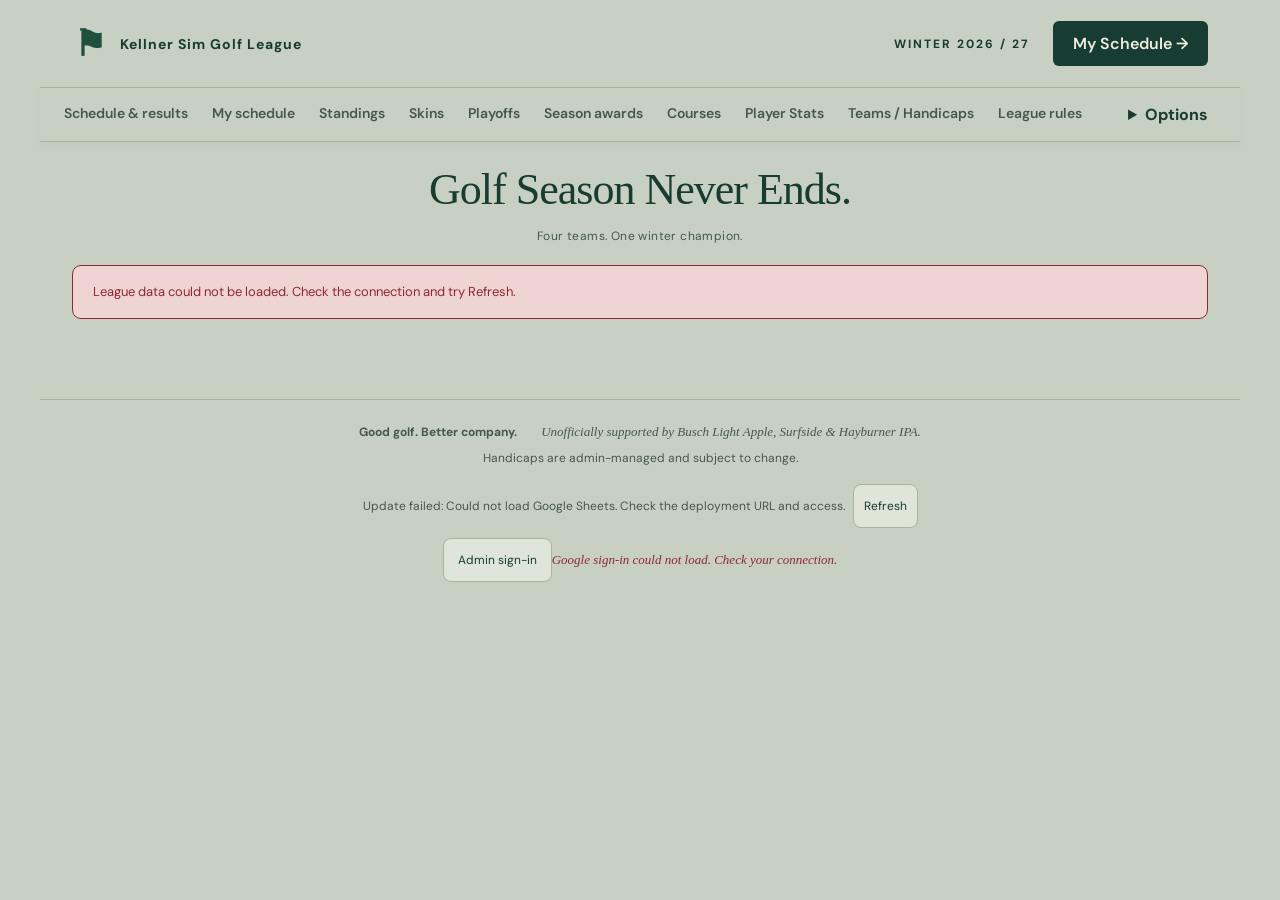
==== commit 723cc854: "Add files via upload" ====
--- a/index.html
+++ b/index.html
@@ -1,6 +1,6 @@
 <!doctype html>
-<html lang="en"><head><meta charset="utf-8"><meta name="viewport" content="width=device-width,initial-scale=1"><meta name="theme-color" content="#c7d0c3" media="(prefers-color-scheme: light)"><meta name="theme-color" content="#102a23" media="(prefers-color-scheme: dark)"><script src="theme.js?v=20261117-match-grid"></script><meta name="description" content="Nine holes. Four teams. One winter champion. League scores, standings and player statistics."><title>Kellner Sim Golf League</title><link rel="preconnect" href="https://fonts.googleapis.com"><link rel="preconnect" href="https://fonts.gstatic.com" crossorigin><link rel="stylesheet" href="https://fonts.googleapis.com/css2?family=DM+Sans:wght@400;500;600;700&amp;display=swap"><link rel="stylesheet" href="style.css?v=20261117-match-grid"><link rel="icon" href="favicon.svg?v=20261117-match-grid" type="image/svg+xml"><link rel="apple-touch-icon" href="icon-180.png?v=20261117-match-grid"><link rel="manifest" href="manifest.json?v=20261117-match-grid"><meta name="apple-mobile-web-app-capable" content="yes"><meta property="og:type" content="website"><meta property="og:title" content="Kellner Sim Golf League"><meta property="og:description" content="Golf Season Never Ends. View league schedules, results, standings and player statistics."><meta property="og:url" content="https://ckellner11.github.io/2026-Sim-Golf-League/"><meta property="og:locale" content="en_US"><link rel="canonical" href="https://ckellner11.github.io/2026-Sim-Golf-League/"><meta property="og:site_name" content="Kellner Sim Golf League"><meta property="og:image" content="https://ckellner11.github.io/2026-Sim-Golf-League/og-image.png?v=20261117-match-grid"><meta property="og:image:alt" content="Cream golf flag and Kellner Sim Golf League name on a forest-green background"><meta property="og:image:width" content="1200"><meta property="og:image:height" content="630"><meta name="twitter:card" content="summary_large_image"></head>
-<body><a class="skip" href="#content">Skip to content</a><header><a class="brand" href="#schedule"><span class="mark">⚑</span><span id="brand">Kellner Sim Golf League</span></a><div class="header-actions"><span class="season">WINTER 2026 / 27</span><a class="primary-link" href="#my-schedule">My Schedule →</a></div></header><nav class="site-nav" aria-label="League sections"><div class="nav-links"><a href="#schedule">Schedule & results</a><a href="#my-schedule">My schedule</a><a href="#standings">Standings</a><a href="#skins">Skins</a><a href="#playoffs">Playoffs</a><a href="#awards">Season awards</a><a href="#courses">Courses</a></div><details class="nav-more"><summary>More</summary><div class="more-links"><a href="#players">Player Stats</a><a href="#teams">Teams</a><a href="#handicaps">Handicaps</a><a href="#rules">League rules</a><label class="theme-control" for="theme-mode">Appearance<select id="theme-mode" aria-label="Appearance"><option value="system">System</option><option value="light">Light</option><option value="dark">Dark</option></select></label><label class="theme-control" for="text-size">Text size<select id="text-size" aria-label="Text size"><option value="standard">Standard</option><option value="large">Large</option><option value="extra-large">Extra large</option></select></label></div></details></nav>
+<html lang="en"><head><meta charset="utf-8"><meta name="viewport" content="width=device-width,initial-scale=1"><meta name="theme-color" content="#c7d0c3" media="(prefers-color-scheme: light)"><meta name="theme-color" content="#102a23" media="(prefers-color-scheme: dark)"><script src="theme.js?v=20261121-options1"></script><meta name="description" content="Nine holes. Four teams. One winter champion. League scores, standings and player statistics."><title>Kellner Sim Golf League</title><link rel="preconnect" href="https://fonts.googleapis.com"><link rel="preconnect" href="https://fonts.gstatic.com" crossorigin><link rel="stylesheet" href="https://fonts.googleapis.com/css2?family=DM+Sans:wght@400;500;600;700&amp;display=swap"><link rel="stylesheet" href="style.css?v=20261121-options1"><link rel="icon" href="favicon.svg?v=20261121-options1" type="image/svg+xml"><link rel="apple-touch-icon" href="icon-180.png?v=20261121-options1"><link rel="manifest" href="manifest.json?v=20261121-options1"><meta name="apple-mobile-web-app-capable" content="yes"><meta property="og:type" content="website"><meta property="og:title" content="Kellner Sim Golf League"><meta property="og:description" content="Golf Season Never Ends. View league schedules, results, standings and player statistics."><meta property="og:url" content="https://ckellner11.github.io/2026-Sim-Golf-League/"><meta property="og:locale" content="en_US"><link rel="canonical" href="https://ckellner11.github.io/2026-Sim-Golf-League/"><meta property="og:site_name" content="Kellner Sim Golf League"><meta property="og:image" content="https://ckellner11.github.io/2026-Sim-Golf-League/og-image.png?v=20261121-options1"><meta property="og:image:alt" content="Cream golf flag and Kellner Sim Golf League name on a forest-green background"><meta property="og:image:width" content="1200"><meta property="og:image:height" content="630"><meta name="twitter:card" content="summary_large_image"></head>
+<body><a class="skip" href="#content">Skip to content</a><header><a class="brand" href="#schedule"><span class="mark">⚑</span><span id="brand">Kellner Sim Golf League</span></a><div class="header-actions"><span class="season">WINTER 2026 / 27</span><a class="primary-link" href="#my-schedule">My Schedule →</a></div></header><nav class="site-nav" aria-label="League sections"><div class="nav-links"><a href="#schedule">Schedule & results</a><a href="#my-schedule">My schedule</a><a href="#standings">Standings</a><a href="#skins">Skins</a><a href="#playoffs">Playoffs</a><a href="#awards">Season awards</a><a href="#courses">Courses</a><a href="#players">Player Stats</a><a href="#teams">Teams / Handicaps</a><a href="#rules">League rules</a></div><details class="nav-more"><summary>Options</summary><div class="more-links"><label class="theme-control" for="theme-mode">Appearance<select id="theme-mode" aria-label="Appearance"><option value="system">System</option><option value="light">Light</option><option value="dark">Dark</option></select></label><label class="theme-control" for="text-size">Text size<select id="text-size" aria-label="Text size"><option value="standard">Standard</option><option value="large">Large</option><option value="extra-large">Extra large</option></select></label></div></details></nav>
 <section class="league-title"><h1>Golf Season Never Ends.</h1><span>Four teams. One winter champion.</span></section>
 <main id="content"><section id="league-news" aria-label="League news" hidden></section><div id="view" tabindex="-1" aria-busy="true"><div class="skeleton" role="status" aria-label="Loading league schedule"><span>Loading your league…</span><div></div><div></div><div></div></div></div><noscript><style>.skeleton,.connection{display:none}</style><div class="notice">JavaScript is needed to load the league schedule, standings and scores. Please enable it in your browser and reload this page.</div></noscript></main>
-<footer><strong>Good golf. Better company.</strong><span>Unofficially supported by Busch Light Apple, Surfside &amp; Hayburner IPA.</span><small>Handicaps are admin-managed and subject to change.</small><div class="connection"><span id="status" role="status">Loading league…</span><button id="refresh">Refresh</button></div></footer><script src="config.js?v=20261117-match-grid"></script><script src="data.js?v=20261117-match-grid"></script><script src="engine.js?v=20261117-match-grid"></script><script src="extras.js?v=20261117-match-grid"></script><script src="extras-ui.js?v=20261117-match-grid"></script><script src="course-media.js?v=20261117-match-grid"></script><script src="live-display.js?v=20261117-match-grid"></script><script src="scoring-config.js?v=20261117-match-grid"></script><script src="app.js?v=20261117-match-grid"></script><script src="live-scoring.js?v=20261117-match-grid"></script></body></html>
+<footer><strong>Good golf. Better company.</strong><span>Unofficially supported by Busch Light Apple, Surfside &amp; Hayburner IPA.</span><small>Handicaps are admin-managed and subject to change.</small><div class="connection"><span id="status" role="status">Loading league…</span><button id="refresh">Refresh</button></div></footer><script src="config.js?v=20261121-options1"></script><script src="data.js?v=20261121-options1"></script><script src="engine.js?v=20261121-options1"></script><script src="extras.js?v=20261121-options1"></script><script src="extras-ui.js?v=20261121-options1"></script><script src="course-media.js?v=20261121-options1"></script><script src="live-display.js?v=20261121-options1"></script><script src="scoring-config.js?v=20261121-options1"></script><script src="app.js?v=20261121-options1"></script><script src="live-scoring.js?v=20261121-options1"></script></body></html>
--- a/style.css
+++ b/style.css
@@ -406,3 +406,28 @@
 
 /* Each match occupies one grid cell, regardless of shared or different dates. */
 .schedule-match-grid{align-items:stretch}.schedule-match-grid>.schedule-match{margin-bottom:0;height:100%}.schedule-card-date{font-family:inherit;font-size:1.125rem;line-height:1.4;background:var(--surface-alt);padding:.75rem 1rem;border-radius:8px;margin:0 0 1rem;overflow-wrap:anywhere}.schedule-match-grid .schedule-scorecard{margin-top:auto;padding-top:1rem}
+
+/* High-contrast schedule anchors and clearly labeled skin winners. */
+.schedule-card-date{font-size:1.3rem;font-weight:700;background:var(--strong-bg);color:var(--strong-ink);border:2px solid var(--green);padding:1rem;line-height:1.35}
+.schedule-match-grid .schedule-match-top>strong{font-size:2rem;font-weight:700;letter-spacing:-.025em;color:var(--ink);padding:.25rem 0;border-bottom:3px solid var(--green)}
+.skins-breakdown tr.skin-hole-won>td{background:var(--win-bg);border-bottom-color:var(--win-line)}
+.skins-breakdown tr.skin-hole-won>td:first-child{background:var(--win-bg);box-shadow:inset 4px 0 var(--win-line)}
+.skins-breakdown tr.skin-hole-leading>td{background:var(--surface-alt)}
+.skins-breakdown tr.skin-hole-leading>td:first-child{background:var(--surface-alt);box-shadow:inset 3px 0 var(--line)}
+.skin-outcome{display:inline-block;font-weight:700;white-space:normal;min-width:6rem;line-height:1.5}.skin-hole-won .skin-outcome{border:1px solid var(--win-line);border-radius:6px;padding:.25rem .5rem}.skin-hole-names strong{font-size:1rem}
+
+/* Single-column views read chronologically, while desktop fills down columns. */
+.schedule-match-grid:has(.schedule-scorecard[open])>.schedule-match{order:var(--schedule-order)}
+@media(max-width:700px){.schedule-match-grid>.schedule-match{order:var(--schedule-order)}}
+
+/* Combined roster and handicap view. */
+.team-player{padding:18px 0;border-top:1px solid var(--line)}
+.team-player-name{display:flex;align-items:center;justify-content:space-between;gap:16px;font-size:1.15rem}
+.player-handicap{font-size:1.4rem;font-weight:750;font-variant-numeric:tabular-nums}
+.player-history{margin-top:10px}.player-history summary{cursor:pointer;font-size:.95rem;color:var(--muted)}
+.player-history .table-wrap{margin-top:14px}.player-history p{font-size:1rem}
+.scorecard-page-notes{margin-top:32px;border-top:1px solid var(--line);padding:18px 0;color:var(--muted)}
+.scorecard-page-notes summary{cursor:pointer;font-weight:700}.teams-handicaps>.card{min-width:0}
+
+.upcoming-handicap{margin-top:20px;padding-top:16px;border-top:1px solid var(--line)}
+.upcoming-handicap h4{margin-top:0}.upcoming-handicap p{overflow-wrap:anywhere}
